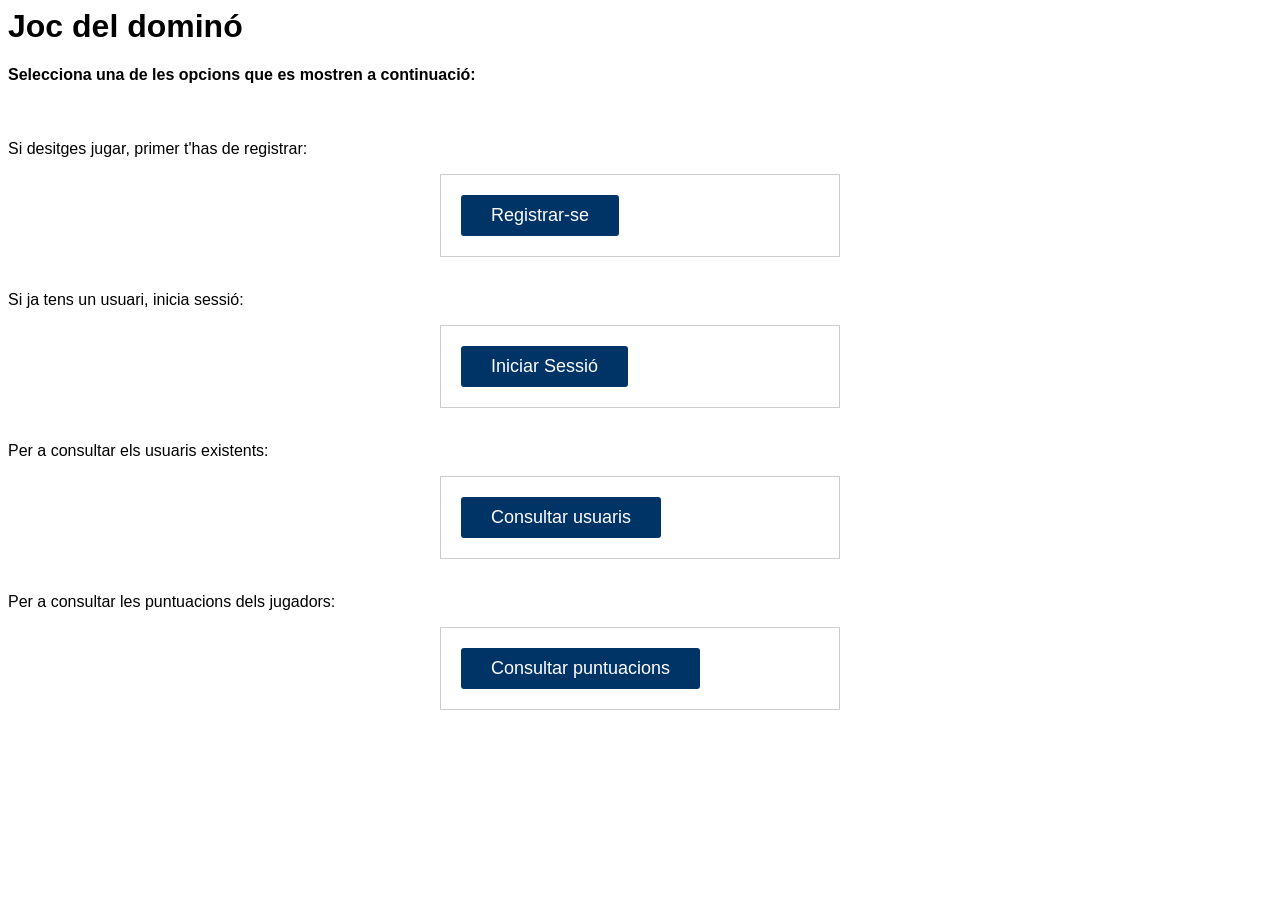
==== Venezuela/index.html @ 6d46b32a "Add files via upload" ====
<html>
    <head>
        <meta charset="UTF-8">
        <meta name="viewport" content="width-device-width, initial-scale=1.0">
        <title>Index del joc</title>
        <link rel="stylesheet" href="styles.css">
    </head>
    <body>
        <h1>Joc del dominó</h1>
        <h4>Selecciona una de les opcions que es mostren a continuació:</h4><br>
        <p>Si desitges jugar, primer t'has de registrar:</p>
        <form action="/registre" method="POST">
            <input type="submit" value="Registrar-se"/>
        </form><br>
        <p>Si ja tens un usuari, inicia sessió:</p>
        <form action="/login" method="POST">
            <input class="button" type="submit" value="Iniciar Sessió"/>
        </form><br>
        <p>Per a consultar els usuaris existents:</p>
        <form action="/consultar" method="POST">
            <input class="button" type="submit" value="Consultar usuaris"/>
        </form><br>
        <p>Per a consultar les puntuacions dels jugadors:</p>
        <form action="/puntuacio" method="POST">
            <input class="button" type="submit" value="Consultar puntuacions"/>
        </form>
    </body>
</html>
---- Venezuela/styles.css ----
*{box-sizing: border-box;}
body{font-family: Arial, Helvetica, sans-serif;}
form{width: 400px;margin: 0 auto;border: solid 1px #ccc;padding: 20px;}

input[type=text], input[type=password]{
    border: solid 1px #ccc;
    border-radius: 3px;
    font-size: 18px;
    outline: none;
    padding: 10px;
    width: 100%;
}

input[type=submit]{
    border: 0;
    outline: 0;
    background-color: #003366;
    font-size: 18px;
    color: white;
    padding: 10px 30px;
    border-radius: 3px;
}

.sectionpadding{padding: 15px 0;}
.section .title{padding: 10px 0;}

.button{
    padding: 10px 0;
    text-align: center;
}

.button a{
    color: #1a72cb;
}
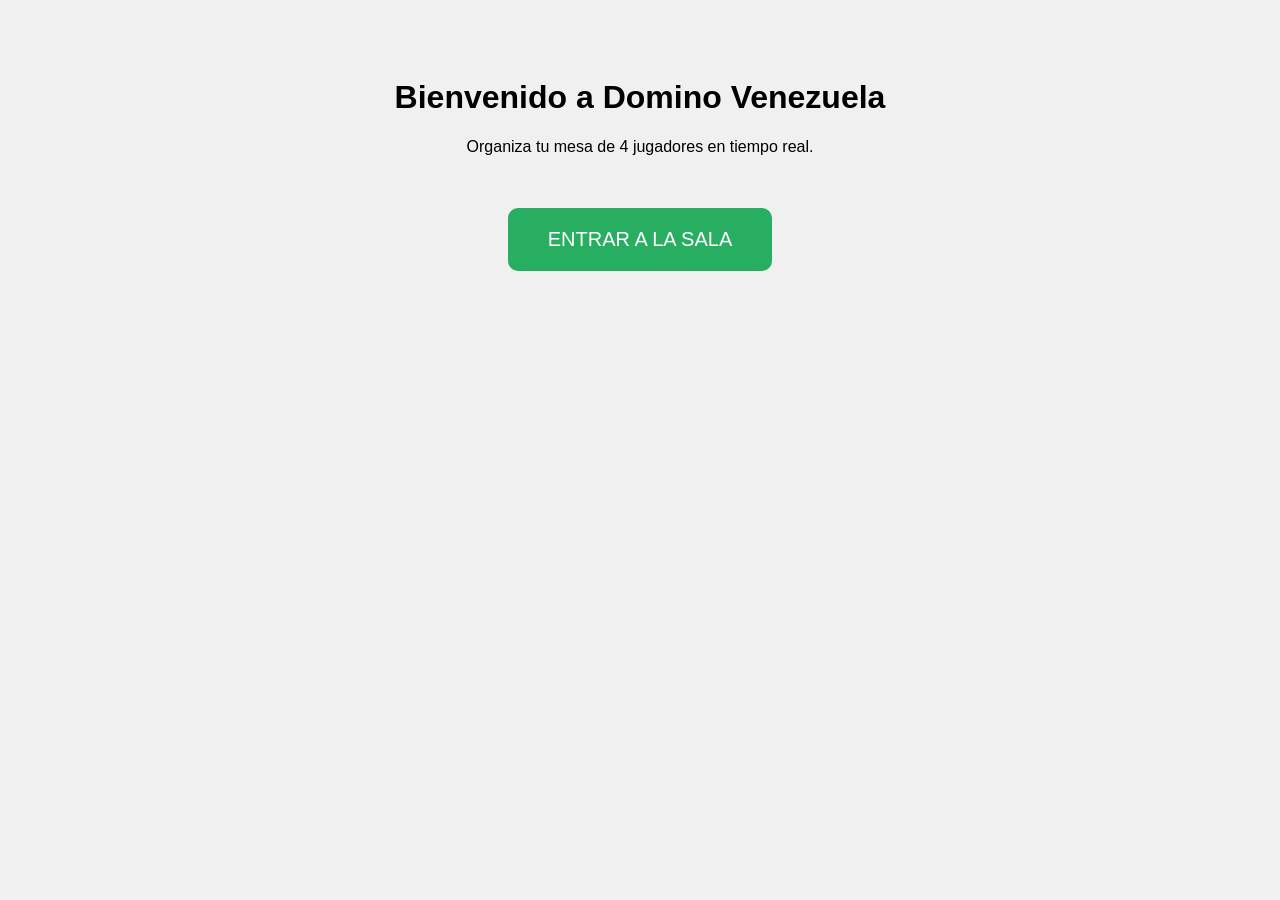
==== commit d10a9e06: "Update index.html" ====
--- a/Venezuela/index.html
+++ b/Venezuela/index.html
@@ -1,28 +1,21 @@
-<html>
-    <head>
-        <meta charset="UTF-8">
-        <meta name="viewport" content="width-device-width, initial-scale=1.0">
-        <title>Index del joc</title>
-        <link rel="stylesheet" href="styles.css">
-    </head>
-    <body>
-        <h1>Joc del dominó</h1>
-        <h4>Selecciona una de les opcions que es mostren a continuació:</h4><br>
-        <p>Si desitges jugar, primer t'has de registrar:</p>
-        <form action="/registre" method="POST">
-            <input type="submit" value="Registrar-se"/>
-        </form><br>
-        <p>Si ja tens un usuari, inicia sessió:</p>
-        <form action="/login" method="POST">
-            <input class="button" type="submit" value="Iniciar Sessió"/>
-        </form><br>
-        <p>Per a consultar els usuaris existents:</p>
-        <form action="/consultar" method="POST">
-            <input class="button" type="submit" value="Consultar usuaris"/>
-        </form><br>
-        <p>Per a consultar les puntuacions dels jugadors:</p>
-        <form action="/puntuacio" method="POST">
-            <input class="button" type="submit" value="Consultar puntuacions"/>
-        </form>
-    </body>
-</html>+<!DOCTYPE html>
+<html lang="es">
+<head>
+    <meta charset="UTF-8">
+    <meta name="viewport" content="width=device-width, initial-scale=1.0">
+    <title>Domino Venezuela - Inicio</title>
+    <link rel="stylesheet" href="styles.css">
+    <style>
+        body { text-align: center; font-family: sans-serif; padding-top: 50px; background-color: #f0f0f0; }
+        .btn-principal { background-color: #27ae60; color: white; padding: 20px 40px; font-size: 20px; border: none; border-radius: 10px; cursor: pointer; }
+    </style>
+</head>
+<body>
+    <h1>Bienvenido a Domino Venezuela</h1>
+    <p>Organiza tu mesa de 4 jugadores en tiempo real.</p>
+    <br><br>
+    <button class="btn-principal" onclick="location.href='partida.html'">
+        ENTRAR A LA SALA
+    </button>
+</body>
+</html>
